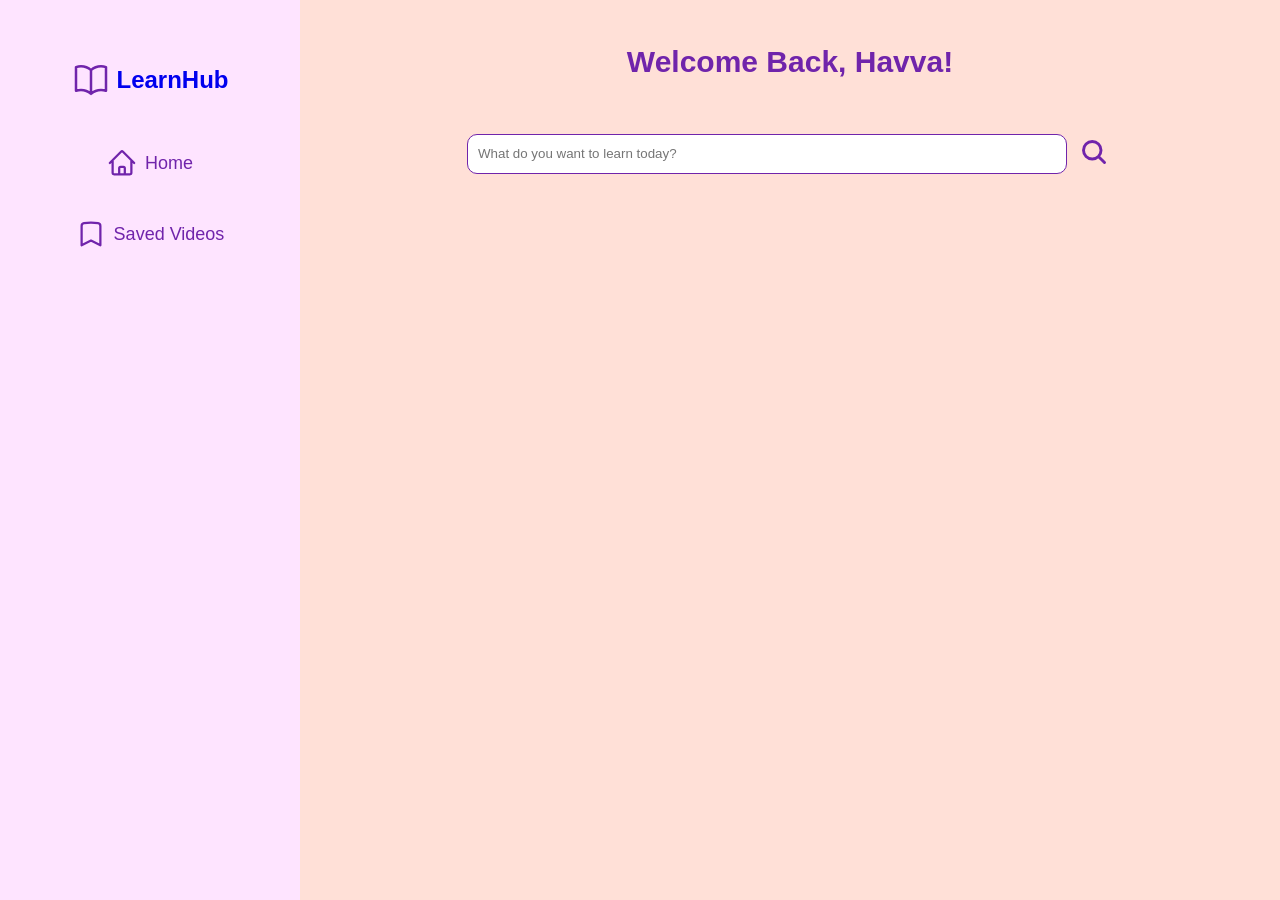
==== index.html @ eaed79f5 "Add files via upload" ====
<!DOCTYPE html>
<html lang="en">
  <head>
    <meta charset="UTF-8" />
    <meta name="viewport" content="width=device-width, initial-scale=1.0" />
    <link rel="stylesheet" href="styles.css" />
    <link rel="icon" href="./assets/book-open.svg" />
    <title>LearnHub</title>
  </head>
  <body>
    <nav class="navbar">
      <div class="nav-head">
        <img class="nav-img" src="./assets/book-open.svg" alt="book-img" />
        <a href="./index.html" class="nav-title">LearnHub</a>
      </div>
      <ul class="nav-sidebar">
        <div class="sidebar">
          <img src="./assets/home.svg" class="sidebar-img" />
          <a class="sidebar-text" href="./index.html">Home</a>
        </div>
        <div class="sidebar">
          <img src="./assets/bookmark.svg" class="sidebar-img" />
          <a class="sidebar-text" id="savedPage" href="./saved.html"
            >Saved Videos</a
          >
        </div>
      </ul>
    </nav>
    <main>
      <h2>Welcome Back, Havva!</h2>
      <div class="search-bar">
        <form id="search-form">
          <input
            type="text"
            id="user-input"
            placeholder="What do you want to learn today?"
          />
          <button id="search-btn">
            <img src="./assets/search.svg" />
          </button>
        </form>
      </div>
      <div id="content-container"></div>
      <p id="error" class="hidden error"></p>
      <button id="loadMore" class="hidden">Load More</button>
    </main>
    <script src="secret.js"></script>
    <script src="script.js"></script>
  </body>
</html>
---- styles.css ----
* {
  box-sizing: border-box;
}

:root {
  /* Main brand colors - Purple/Pink */
  --color-primary: oklch(65% 0.25 310);
  /* Rich purple */
  --color-primary-light: oklch(85% 0.15 320);
  /* Soft pink-purple */
  --color-primary-dark: oklch(45% 0.2 305);
  /* Deep purple */

  --color-shadow: oklch(30% 0.02 310 / 0.2);

  /* Accent - Sunset yellows/oranges */
  --color-accent: oklch(80% 0.2 85); /* Warm yellow */
  --color-accent-dark: oklch(70% 0.25 65); /* Orange */
  --color-button-primary: oklch(75% 0.18 50); /* soft orange */

  /* Backgrounds */
  --color-bg-main: oklch(95% 0.05 320); /* Very light pink */
  --color-bg-gradient-start: oklch(92% 0.08 310); /* Light purple */
  --color-bg-gradient-end: oklch(95% 0.06 30); /* Light peachy pink */

  /* Surfaces (cards) */
  --color-surface: oklch(98% 0.02 320); /* Almost white with hint of pink */

  /* Text */
  --color-text-primary: oklch(
    25% 0.02 310
  ); /* Very dark purple, almost black */
  --color-text-light: oklch(98% 0.01 0); /* White */

  /* Semantic */
  --color-success: oklch(65% 0.2 145); /* Green for saved */
  --color-success-active: oklch(62% 0.23 135);
}

body {
  font-family: Arial, Helvetica, sans-serif;
  font-size: 20px;
  display: grid;
  grid-template-columns: 300px 1fr;
  height: 100vh;
  background-color: var(--color-bg-gradient-end);
  margin: 0px auto;
  width: 100%;
}

.navbar {
  display: flex;
  flex-direction: column;
  align-items: center;
  max-width: 300px;
  width: 100%;
  padding: 40px 15px;
  color: var(--color-primary-dark);
  background-color: var(--color-bg-main);
}

.nav-head {
  display: flex;
  flex-direction: row;
  gap: 5px;
  margin: 20px auto;
  align-items: center;
  transition: transform 0.3s ease;
}
.nav-head:hover {
  transform: scale(1.12);
}

.nav-img {
  width: 40px;
  background-size: cover;
  background-position: center;
  background-position: no-repeat;
}

.nav-title {
  text-align: center;
  text-decoration: none;
  font-size: 24px;
  font-weight: 600;
}

.nav-sidebar {
  display: flex;
  flex-direction: column;
  align-items: center;
  width: 100%;
  gap: 25px;
  padding: 0px;
  list-style: none;
}

.sidebar {
  display: flex;
  flex-direction: row;
  align-items: center;
  text-align: justify;
  gap: 8px;
  padding: 8px 12px;
  border-radius: 5px;
  cursor: pointer;
  transition: transform 0.3s ease;
  position: relative;
}

.sidebar:hover {
  transform: scale(1.25);
}

.sidebar::after {
  content: '';
  position: absolute;
  width: 100%;
  height: 2px;
  background: linear-gradient(
    to right,
    var(--color-primary-light),
    var(--color-accent)
  );
  transform: scaleX(0);
  bottom: 0;
  left: 0;
  transition: transform 0.3s ease-out;
}

.sidebar:hover::after {
  transform: scaleX(1.3);
}

.sidebar-img {
  width: 30px;
  height: 30px;
  display: block;
  flex-shrink: 0;
}

.sidebar-text {
  color: var(--color-primary-dark);
  text-decoration: none;
  font-size: 18px;
  white-space: nowrap;
}

main {
  width: 100%;
  max-width: 1200px;
  margin: 20px auto;
  display: flex;
  flex-direction: column;
  align-items: center;
  gap: 30px;
  color: rgb(8, 5, 5);
  text-align: center;
}

main > h2 {
  color: var(--color-primary-dark);
}

.search-bar {
  display: flex;
  flex-direction: column;
  margin: 0px auto;
}
#search-form {
  display: flex;
  flex-direction: row;
  height: 40px;
  padding: 0px;
}

#user-input {
  width: 600px;
  max-width: 100%;
  padding: 7px 10px;
  margin-right: 5px;
  border-radius: 10px;
  color: rgb(10, 10, 10);
  border: 1.5px solid var(--color-primary-dark);
  outline: none;
  transition: border 0.3s ease, box-shadow 0.3s ease;
}

#user-input:hover {
  box-shadow: inset 0 0 8px var(--color-primary-light);
}

#user-input:focus {
  border: 1.5px solid var(--color-primary-light);
}

#search-btn {
  padding: 0px;
  max-width: fit-content;
  border: inherit;
  background-color: inherit;
}
#search-btn > img {
  max-width: 100%;
  width: 38px;
  padding: 0px 5px;
  margin-left: 3px;
  outline: none;
  align-items: baseline;
  border-color: none;
}

.content-container {
  background-color: var(--color-surface);
  padding: 15px;
}

.video-card {
  width: 100%;
  max-width: 100%;
  margin-bottom: 20px;
  border-radius: 7px;
  display: flex;
  flex-direction: column;
  gap: 20px;
  padding: 30px;
  align-items: center;
  background-color: var(--color-surface);
  transition: transform 0.3s ease, box-shadow 0.3s ease;
}

.video-card:hover {
  transform: translateY(-8px) scale(1.02);
  box-shadow: 0px 15px 10px var(--color-shadow), 0 0 20px var(--color-accent);
}

.video-card > h3 {
  font-size: 24px;
  text-align: center;
  color: var(--color-primary-dark);
}

.video-card iframe {
  width: 100%;
  aspect-ratio: 16 / 9;
  border-radius: 15px;
  box-shadow: 0 4px 15px rgba(0, 0, 0, 0.2);
}

.saved-button {
  padding: 2px 7px;
  background-color: var(--color-button-primary);
  color: white;
  border-radius: 3px;
  border: 1.5px solid var(--color-button-primary);
  outline: none;
}

.saved-button:hover {
  background-color: var(--color-accent-dark);
}

.saved-active {
  background-color: var(--color-success);
  border-color: var(--color-success);
  color: var(--color-text-light);
}

.saved-active:hover {
  background-color: var(--color-success-active);
  border-color: var(--color-success-active);
}
.hidden {
  display: none;
}

#loadMore {
  padding: 10px 35px;
  width: fit-content;
  margin: auto;
  color: white;
  background-color: var(--color-button-primary);
  text-align: center;
  border-radius: 5px;
  list-style: none;
  text-decoration: none;
  border: 1.5px solid var(--color-button-primary);
  outline: none;
  transition: transform 0.3s ease;
}

#loadMore:hover {
  transform: scale(1.02);
  background-color: var(--color-accent-dark);
}

#saved-container {
  width: 100%;
  max-width: 1000px;
  margin: 20px auto;
  display: flex;
  flex-direction: column;
  align-items: center;
  gap: 30px;
  color: rgb(8, 5, 5);
  text-align: center;
}

.home-btn {
  padding: 5px 20px;
  width: 100%;
  color: var(--color-accent-dark);
  text-align: center;
  border-radius: 5px;
  list-style: none;
  text-decoration: none;
  position: relative;
}

.remove-button {
  padding: 2px 7px;
  background-color: var(--color-accent-dark);
  color: white;
  border-radius: 3px;
  border: 1.5px solid var(--color-accent-dark);
  outline: none;
}
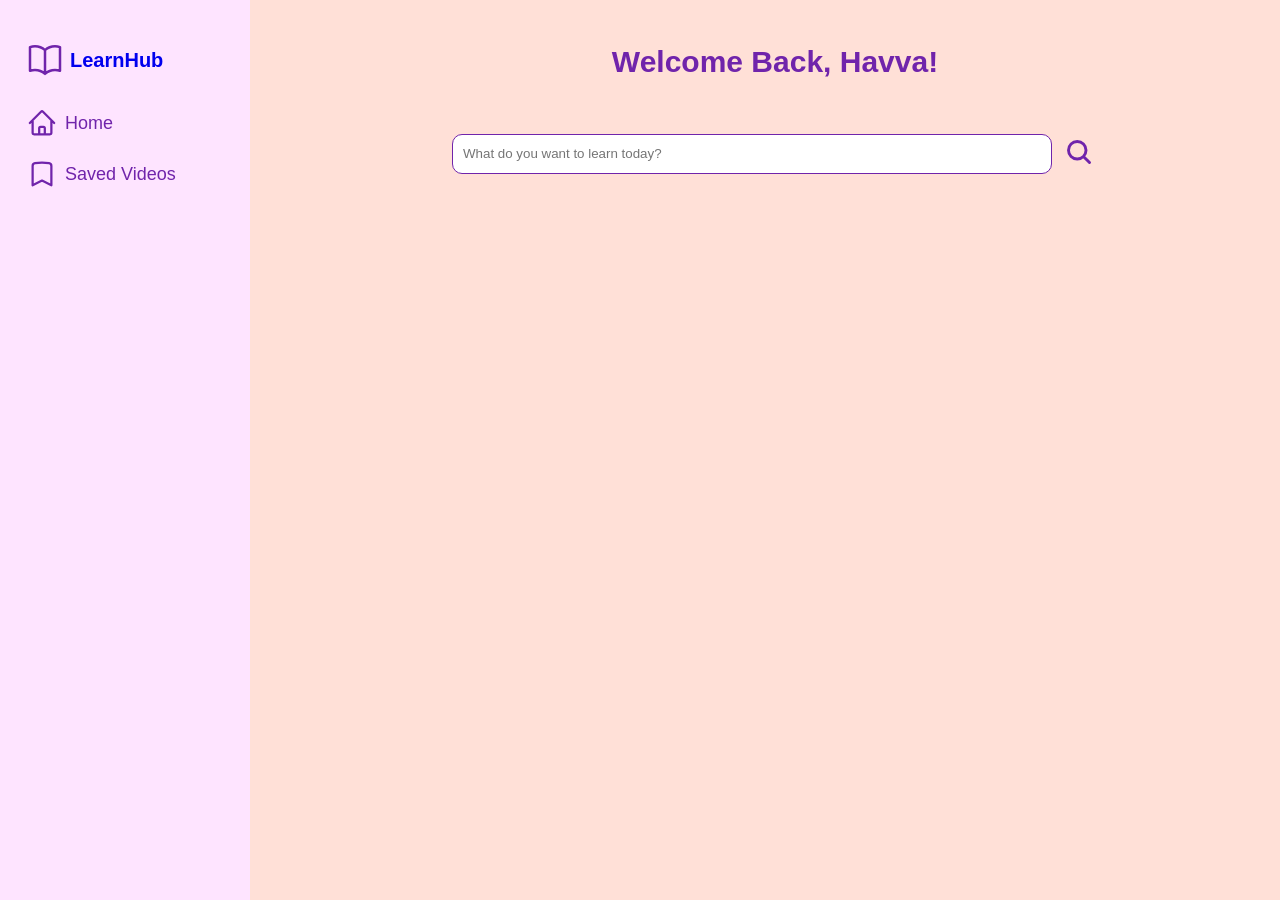
==== commit 168cd65e: "Made improvements in the project" ====
--- a/index.html
+++ b/index.html
@@ -10,20 +10,29 @@
   <body>
     <nav class="navbar">
       <div class="nav-head">
-        <img class="nav-img" src="./assets/book-open.svg" alt="book-img" />
+        <img class="nav-img" src="./assets/book-open.svg" alt="book-icon" />
         <a href="./index.html" class="nav-title">LearnHub</a>
       </div>
+
+      <button class="hamburger" aria-label="Toggle menu">
+        <img src="./assets/hamburger.svg" alt="hamburger-icon" />
+      </button>
+
       <ul class="nav-sidebar">
-        <div class="sidebar">
-          <img src="./assets/home.svg" class="sidebar-img" />
+        <li class="sidebar">
+          <img src="./assets/home.svg" class="sidebar-img" alt="home-icon" />
           <a class="sidebar-text" href="./index.html">Home</a>
-        </div>
-        <div class="sidebar">
-          <img src="./assets/bookmark.svg" class="sidebar-img" />
+        </li>
+        <li class="sidebar">
+          <img
+            src="./assets/bookmark.svg"
+            class="sidebar-img"
+            alt="save-icon"
+          />
           <a class="sidebar-text" id="savedPage" href="./saved.html"
             >Saved Videos</a
           >
-        </div>
+        </li>
       </ul>
     </nav>
     <main>
@@ -36,7 +45,7 @@
             placeholder="What do you want to learn today?"
           />
           <button id="search-btn">
-            <img src="./assets/search.svg" />
+            <img src="./assets/search.svg" alt="search-icon" />
           </button>
         </form>
       </div>
--- a/styles.css
+++ b/styles.css
@@ -3,34 +3,28 @@
 }
 
 :root {
-  /* Main brand colors - Purple/Pink */
-  --color-primary: oklch(65% 0.25 310);
   /* Rich purple */
   --color-primary-light: oklch(85% 0.15 320);
+
   /* Soft pink-purple */
   --color-primary-dark: oklch(45% 0.2 305);
+
   /* Deep purple */
-
   --color-shadow: oklch(30% 0.02 310 / 0.2);
 
-  /* Accent - Sunset yellows/oranges */
-  --color-accent: oklch(80% 0.2 85); /* Warm yellow */
-  --color-accent-dark: oklch(70% 0.25 65); /* Orange */
-  --color-button-primary: oklch(75% 0.18 50); /* soft orange */
+  /* Buttons -- Deep purple */
+  --color-button-primary: #534ab7;
+  --color-button-primary-dark: #3c3489;
+  --color-button-primary-text: #eeedfe;
+  --color-button-primary-text-dark: #cecbf6;
 
   /* Backgrounds */
   --color-bg-main: oklch(95% 0.05 320); /* Very light pink */
   --color-bg-gradient-start: oklch(92% 0.08 310); /* Light purple */
   --color-bg-gradient-end: oklch(95% 0.06 30); /* Light peachy pink */
 
-  /* Surfaces (cards) */
-  --color-surface: oklch(98% 0.02 320); /* Almost white with hint of pink */
-
   /* Text */
-  --color-text-primary: oklch(
-    25% 0.02 310
-  ); /* Very dark purple, almost black */
-  --color-text-light: oklch(98% 0.01 0); /* White */
+  --color-text-primary: oklch(25% 0.02 310);
 
   /* Semantic */
   --color-success: oklch(65% 0.2 145); /* Green for saved */
@@ -41,8 +35,10 @@
   font-family: Arial, Helvetica, sans-serif;
   font-size: 20px;
   display: grid;
-  grid-template-columns: 300px 1fr;
-  height: 100vh;
+  grid-template-columns: 250px 1fr;
+  gap: 20px;
+  min-height: 100vh;
+  align-items: stretch;
   background-color: var(--color-bg-gradient-end);
   margin: 0px auto;
   width: 100%;
@@ -51,9 +47,9 @@
 .navbar {
   display: flex;
   flex-direction: column;
-  align-items: center;
   max-width: 300px;
   width: 100%;
+  min-height: 100vh;
   padding: 40px 15px;
   color: var(--color-primary-dark);
   background-color: var(--color-bg-main);
@@ -62,9 +58,10 @@
 .nav-head {
   display: flex;
   flex-direction: row;
+  align-items: center;
   gap: 5px;
-  margin: 20px auto;
-  align-items: center;
+  margin-left: 10px;
+
   transition: transform 0.3s ease;
 }
 .nav-head:hover {
@@ -81,16 +78,15 @@
 .nav-title {
   text-align: center;
   text-decoration: none;
-  font-size: 24px;
+  font-size: 20px;
   font-weight: 600;
 }
 
 .nav-sidebar {
   display: flex;
   flex-direction: column;
-  align-items: center;
-  width: 100%;
-  gap: 25px;
+  width: 100%;
+  gap: 5px;
   padding: 0px;
   list-style: none;
 }
@@ -104,32 +100,12 @@
   padding: 8px 12px;
   border-radius: 5px;
   cursor: pointer;
-  transition: transform 0.3s ease;
+  transition: transform 0.2s ease;
   position: relative;
 }
 
 .sidebar:hover {
   transform: scale(1.25);
-}
-
-.sidebar::after {
-  content: '';
-  position: absolute;
-  width: 100%;
-  height: 2px;
-  background: linear-gradient(
-    to right,
-    var(--color-primary-light),
-    var(--color-accent)
-  );
-  transform: scaleX(0);
-  bottom: 0;
-  left: 0;
-  transition: transform 0.3s ease-out;
-}
-
-.sidebar:hover::after {
-  transform: scaleX(1.3);
 }
 
 .sidebar-img {
@@ -154,7 +130,7 @@
   flex-direction: column;
   align-items: center;
   gap: 30px;
-  color: rgb(8, 5, 5);
+  color: var(--color-text-primary);
   text-align: center;
 }
 
@@ -167,11 +143,12 @@
   flex-direction: column;
   margin: 0px auto;
 }
+
 #search-form {
   display: flex;
   flex-direction: row;
+  width: 100%;
   height: 40px;
-  padding: 0px;
 }
 
 #user-input {
@@ -180,7 +157,7 @@
   padding: 7px 10px;
   margin-right: 5px;
   border-radius: 10px;
-  color: rgb(10, 10, 10);
+  color: var(--color-text-primary);
   border: 1.5px solid var(--color-primary-dark);
   outline: none;
   transition: border 0.3s ease, box-shadow 0.3s ease;
@@ -199,7 +176,13 @@
   max-width: fit-content;
   border: inherit;
   background-color: inherit;
-}
+  cursor: pointer;
+}
+
+#search-btn:hover {
+  transform: scale(1.12);
+}
+
 #search-btn > img {
   max-width: 100%;
   width: 38px;
@@ -210,22 +193,24 @@
   border-color: none;
 }
 
-.content-container {
-  background-color: var(--color-surface);
-  padding: 15px;
+#content-container {
+  display: grid;
+  grid-template-columns: repeat(auto-fill, minmax(320px, 1fr));
+  gap: 20px;
+  width: 100%;
+  padding: 30px;
 }
 
 .video-card {
+  display: flex;
+  flex-direction: column;
   width: 100%;
   max-width: 100%;
-  margin-bottom: 20px;
-  border-radius: 7px;
-  display: flex;
-  flex-direction: column;
-  gap: 20px;
-  padding: 30px;
+  border-radius: 4px;
+  gap: 10px;
+  padding: 10px 20px;
   align-items: center;
-  background-color: var(--color-surface);
+  background-color: var(--color-bg-gradient-start);
   transition: transform 0.3s ease, box-shadow 0.3s ease;
 }
 
@@ -243,27 +228,27 @@
 .video-card iframe {
   width: 100%;
   aspect-ratio: 16 / 9;
-  border-radius: 15px;
-  box-shadow: 0 4px 15px rgba(0, 0, 0, 0.2);
+  border-radius: 12px;
+  box-shadow: 0 4px 15px var(--color-shadow);
 }
 
 .saved-button {
-  padding: 2px 7px;
+  padding: 3px 5px;
   background-color: var(--color-button-primary);
-  color: white;
+  color: var(--color-button-primary-text);
   border-radius: 3px;
   border: 1.5px solid var(--color-button-primary);
   outline: none;
 }
 
 .saved-button:hover {
-  background-color: var(--color-accent-dark);
+  background-color: var(--color-button-primary-dark);
 }
 
 .saved-active {
   background-color: var(--color-success);
   border-color: var(--color-success);
-  color: var(--color-text-light);
+  color: var(--color-button-primary-text);
 }
 
 .saved-active:hover {
@@ -278,7 +263,7 @@
   padding: 10px 35px;
   width: fit-content;
   margin: auto;
-  color: white;
+  color: var(--color-button-primary-text);
   background-color: var(--color-button-primary);
   text-align: center;
   border-radius: 5px;
@@ -291,19 +276,15 @@
 
 #loadMore:hover {
   transform: scale(1.02);
-  background-color: var(--color-accent-dark);
+  background-color: var(--color-button-primary-dark);
 }
 
 #saved-container {
-  width: 100%;
-  max-width: 1000px;
-  margin: 20px auto;
-  display: flex;
-  flex-direction: column;
-  align-items: center;
-  gap: 30px;
-  color: rgb(8, 5, 5);
-  text-align: center;
+  display: grid;
+  grid-template-columns: repeat(auto-fill, minmax(320px, 1fr));
+  gap: 20px;
+  width: 100%;
+  padding: 30px;
 }
 
 .home-btn {
@@ -318,10 +299,91 @@
 }
 
 .remove-button {
-  padding: 2px 7px;
-  background-color: var(--color-accent-dark);
-  color: white;
+  padding: 3px 5px;
+  background-color: var(--color-button-primary);
+  color: var(--color-button-primary-text);
   border-radius: 3px;
-  border: 1.5px solid var(--color-accent-dark);
-  outline: none;
-}
+  border: 1.5px solid var(--color-button-primary);
+  outline: none;
+}
+
+.remove-button:hover {
+  background-color: var(--color-button-primary-dark);
+}
+
+.hamburger {
+  display: none;
+}
+
+@media (max-width: 767px) {
+  body {
+    grid-template-columns: 1fr;
+    padding-top: 70px;
+  }
+
+  .navbar {
+    position: fixed;
+    top: 0;
+    left: 0;
+    right: 0;
+    flex-direction: row;
+    align-items: center;
+    justify-content: space-between;
+    max-width: 100%;
+    min-height: unset;
+    padding: 15px 20px;
+    z-index: 100;
+  }
+
+  .nav-sidebar {
+    display: none;
+    flex-direction: column;
+    position: fixed;
+    top: 70px;
+    left: 0;
+    right: 0;
+    margin: 0;
+    padding: 10px 20px;
+    width: 100%;
+    background-color: var(--color-bg-main);
+    z-index: 100;
+  }
+
+  .nav-sidebar.open {
+    display: flex;
+  }
+
+  .search-bar {
+    width: 100%;
+    padding: 0 20px;
+  }
+
+  #search-form {
+    flex-direction: row;
+    width: 100%;
+    padding: 0;
+  }
+
+  #user-input {
+    width: 100%;
+    min-width: 0;
+  }
+
+  .hamburger {
+    display: flex;
+    flex-direction: column;
+    gap: 5px;
+    cursor: pointer;
+    background: none;
+    border: none;
+    align-items: center;
+    justify-content: center;
+    padding: 5px;
+    color: var(--color-primary-dark);
+  }
+
+  .hamburger img {
+    width: 28px;
+    height: 28px;
+  }
+}
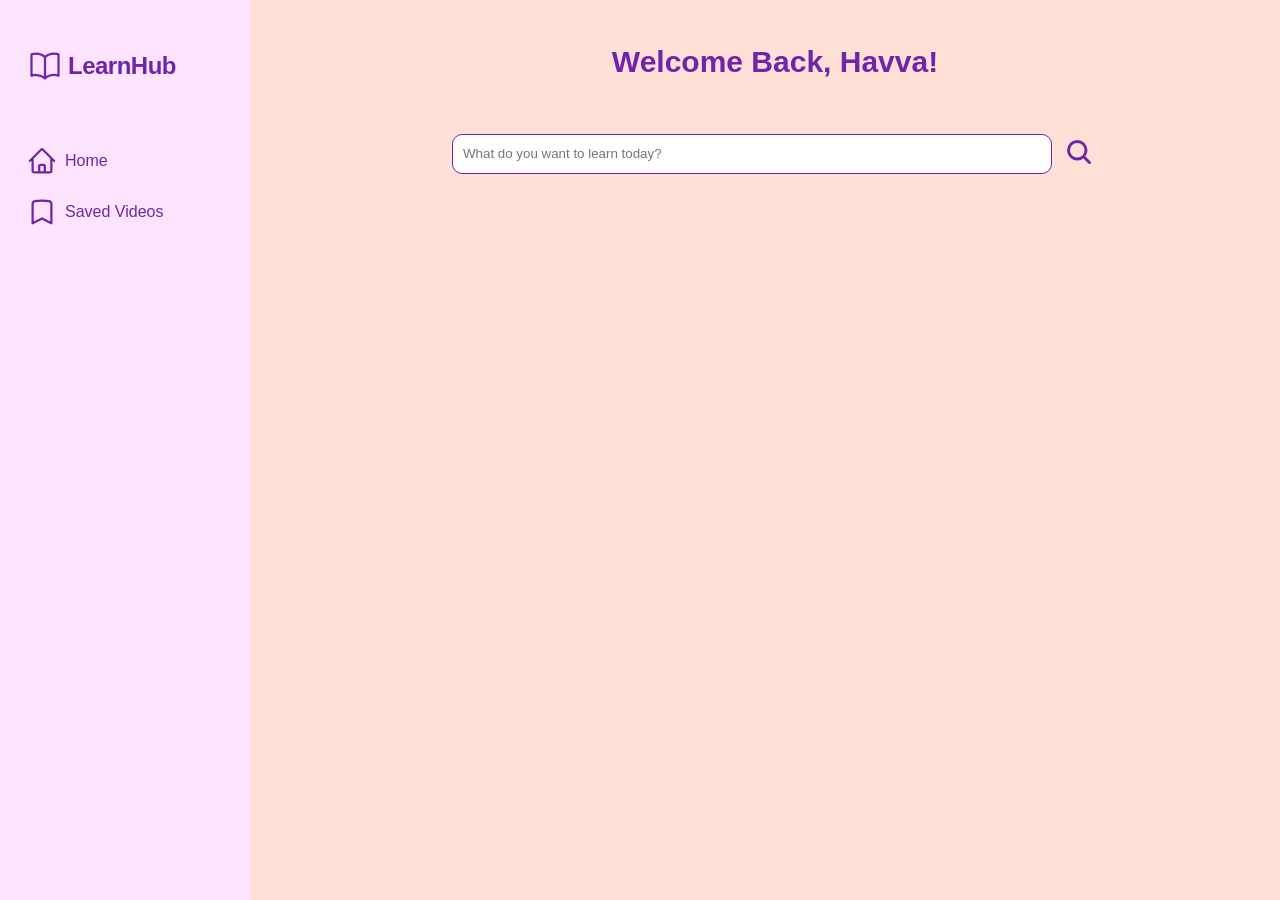
==== commit 0e438aea: "Refactor navigation structure and improve accessibility in HTML, enhance saved videos rendering in J" ====
--- a/index.html
+++ b/index.html
@@ -9,10 +9,13 @@
   </head>
   <body>
     <nav class="navbar">
-      <div class="nav-head">
-        <img class="nav-img" src="./assets/book-open.svg" alt="book-icon" />
-        <a href="./index.html" class="nav-title">LearnHub</a>
-      </div>
+      <a href="./index.html" class="nav-title">
+        <img
+          class="nav-img"
+          src="./assets/book-open.svg"
+          alt="book-icon"
+        />LearnHub</a
+      >
 
       <button class="hamburger" aria-label="Toggle menu">
         <img src="./assets/hamburger.svg" alt="hamburger-icon" />
@@ -20,17 +23,21 @@
 
       <ul class="nav-sidebar">
         <li class="sidebar">
-          <img src="./assets/home.svg" class="sidebar-img" alt="home-icon" />
-          <a class="sidebar-text" href="./index.html">Home</a>
+          <a class="sidebar-link" href="./index.html"
+            ><img
+              src="./assets/home.svg"
+              class="sidebar-img"
+              alt="home-icon"
+            />Home</a
+          >
         </li>
         <li class="sidebar">
-          <img
-            src="./assets/bookmark.svg"
-            class="sidebar-img"
-            alt="save-icon"
-          />
-          <a class="sidebar-text" id="savedPage" href="./saved.html"
-            >Saved Videos</a
+          <a class="sidebar-link" id="savedPage" href="./saved.html">
+            <img
+              src="./assets/bookmark.svg"
+              class="sidebar-img"
+              alt="save-icon"
+            />Saved Videos</a
           >
         </li>
       </ul>
@@ -39,13 +46,16 @@
       <h2>Welcome Back, Havva!</h2>
       <div class="search-bar">
         <form id="search-form">
+          <label for="user-input" class="visually-hidden"
+            >Search for videos</label
+          >
           <input
             type="text"
             id="user-input"
             placeholder="What do you want to learn today?"
           />
-          <button id="search-btn">
-            <img src="./assets/search.svg" alt="search-icon" />
+          <button id="search-btn" aria-label="Search videos">
+            <img src="./assets/search.svg" alt="" />
           </button>
         </form>
       </div>
--- a/styles.css
+++ b/styles.css
@@ -20,6 +20,7 @@
 
   /* Backgrounds */
   --color-bg-main: oklch(95% 0.05 320); /* Very light pink */
+  --color-bg-secondary: rgba(0, 0, 0, 0.05);
   --color-bg-gradient-start: oklch(92% 0.08 310); /* Light purple */
   --color-bg-gradient-end: oklch(95% 0.06 30); /* Light peachy pink */
 
@@ -55,31 +56,28 @@
   background-color: var(--color-bg-main);
 }
 
-.nav-head {
+.nav-title {
   display: flex;
   flex-direction: row;
   align-items: center;
   gap: 5px;
-  margin-left: 10px;
-
-  transition: transform 0.3s ease;
-}
-.nav-head:hover {
-  transform: scale(1.12);
+  text-decoration: none;
+  font-size: 24px;
+  font-weight: 800;
+  padding: 8px 12px;
+  margin-bottom: 26px;
+  color: var(--color-primary-dark);
+  letter-spacing: -0.5px;
+}
+
+.nav-title:hover {
+  transform: scale(1.02);
 }
 
 .nav-img {
-  width: 40px;
+  width: 36px;
   background-size: cover;
   background-position: center;
-  background-position: no-repeat;
-}
-
-.nav-title {
-  text-align: center;
-  text-decoration: none;
-  font-size: 20px;
-  font-weight: 600;
 }
 
 .nav-sidebar {
@@ -95,17 +93,16 @@
   display: flex;
   flex-direction: row;
   align-items: center;
-  text-align: justify;
   gap: 8px;
   padding: 8px 12px;
-  border-radius: 5px;
   cursor: pointer;
   transition: transform 0.2s ease;
-  position: relative;
+  border-radius: 8px;
 }
 
 .sidebar:hover {
-  transform: scale(1.25);
+  transform: scale(1.02);
+  background-color: var(--color-bg-secondary);
 }
 
 .sidebar-img {
@@ -115,11 +112,28 @@
   flex-shrink: 0;
 }
 
-.sidebar-text {
+.sidebar-link {
+  display: flex;
+  flex-direction: row;
+  align-items: center;
+  gap: 8px;
   color: var(--color-primary-dark);
   text-decoration: none;
-  font-size: 18px;
+  font-size: 16px;
+  font-weight: 500;
   white-space: nowrap;
+}
+
+.visually-hidden {
+  position: absolute;
+  width: 1px;
+  height: 1px;
+  padding: 0;
+  margin: -1px;
+  overflow: hidden;
+  clip: rect(0, 0, 0, 0);
+  white-space: nowrap;
+  border: 0;
 }
 
 main {
@@ -180,7 +194,7 @@
 }
 
 #search-btn:hover {
-  transform: scale(1.12);
+  transform: scale(1.03);
 }
 
 #search-btn > img {
@@ -326,13 +340,23 @@
     top: 0;
     left: 0;
     right: 0;
+    display: flex;
     flex-direction: row;
+    text-align: center;
     align-items: center;
     justify-content: space-between;
     max-width: 100%;
     min-height: unset;
     padding: 15px 20px;
     z-index: 100;
+  }
+
+  .nav-title {
+    display: flex;
+    flex-direction: row;
+    align-items: center;
+    gap: 5px;
+    margin-bottom: 0;
   }
 
   .nav-sidebar {
@@ -378,11 +402,12 @@
     border: none;
     align-items: center;
     justify-content: center;
-    padding: 5px;
-    color: var(--color-primary-dark);
+    padding: 0px;
+    color: var(--color-button-primary-dark);
   }
 
   .hamburger img {
+    display: block;
     width: 28px;
     height: 28px;
   }
